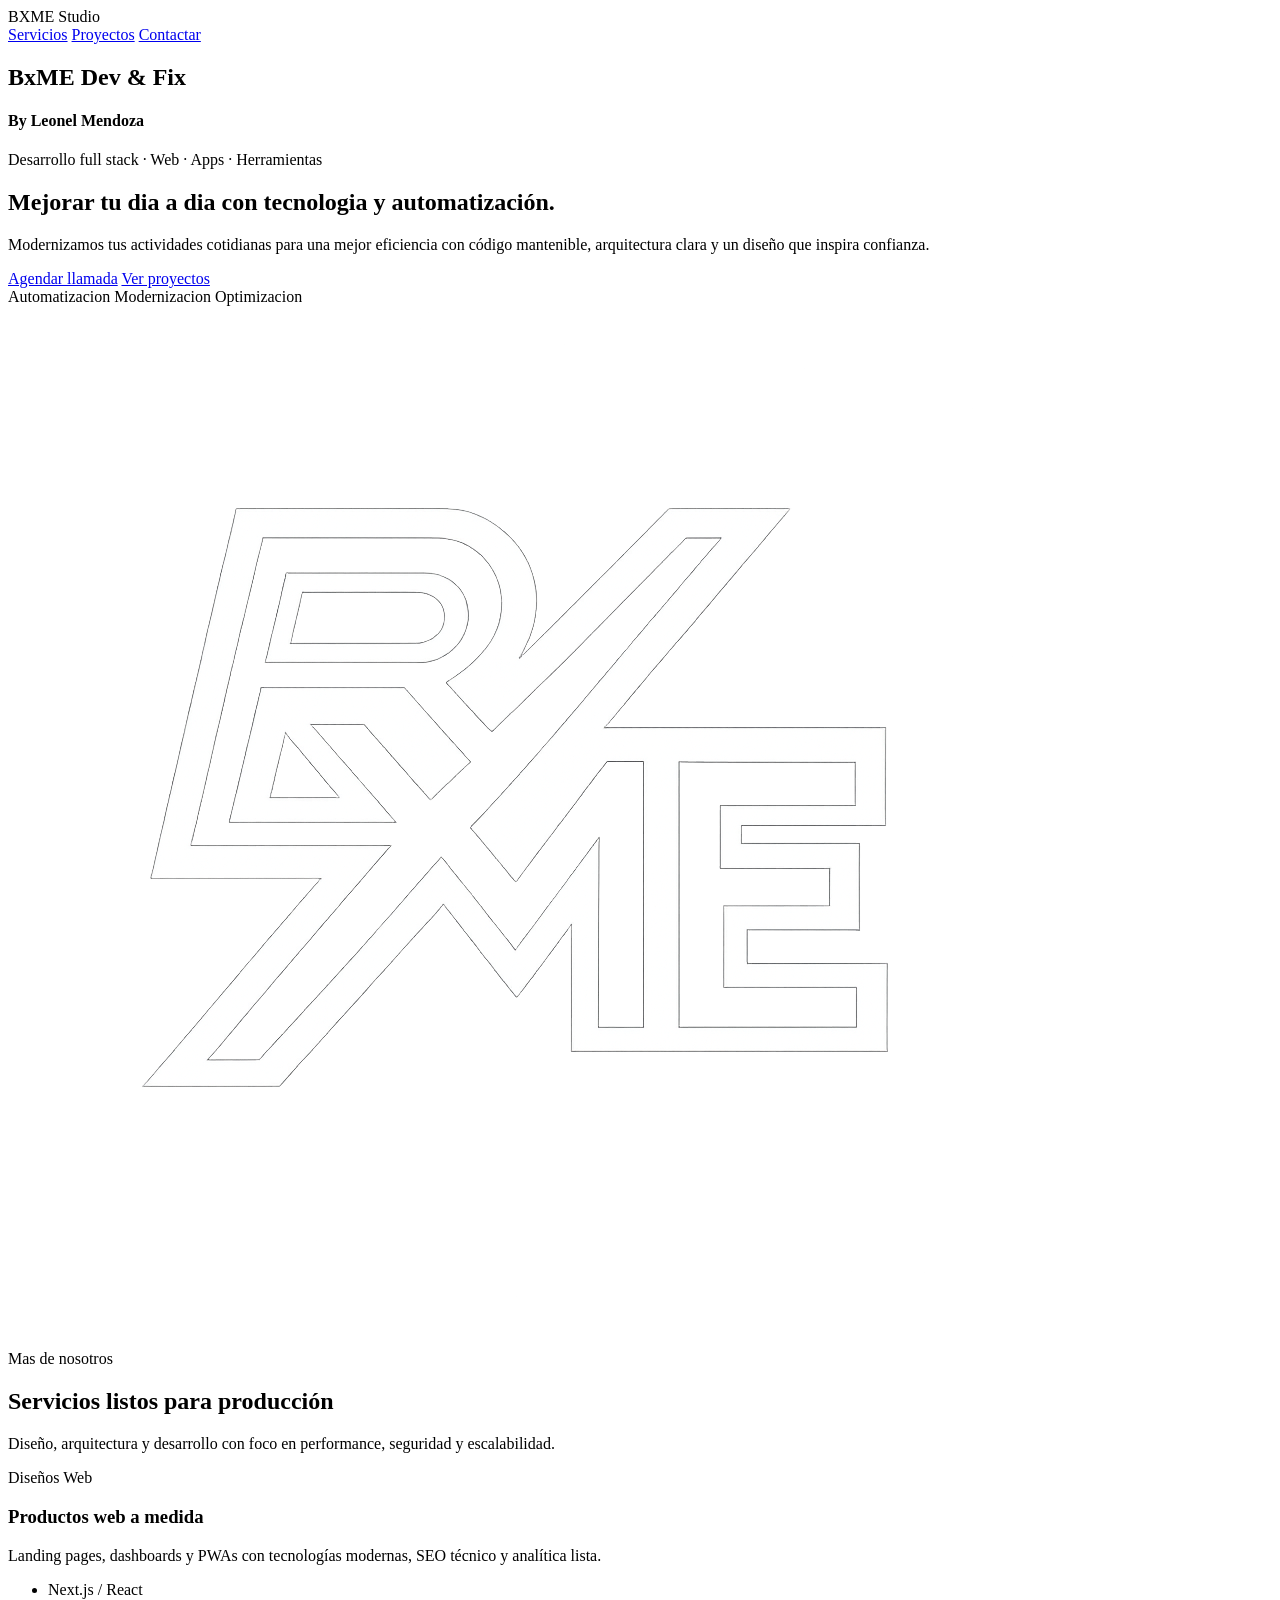
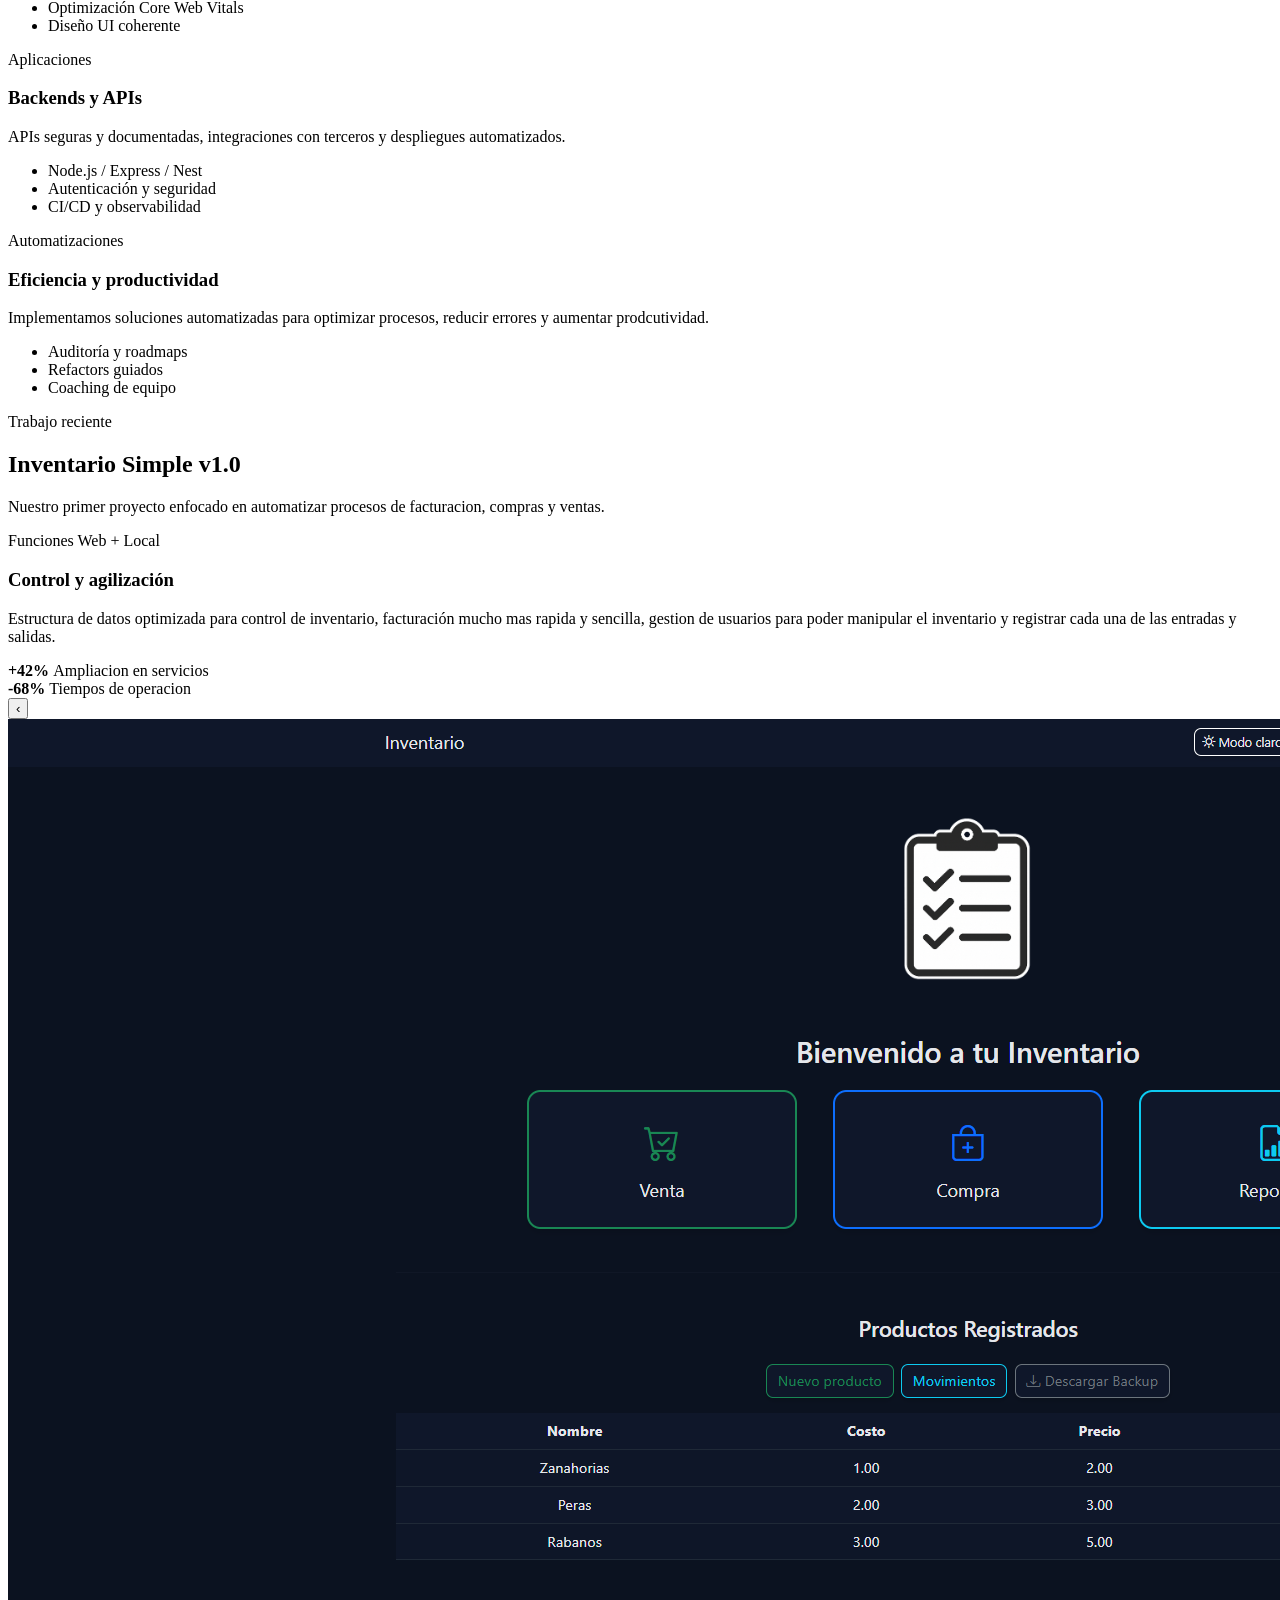
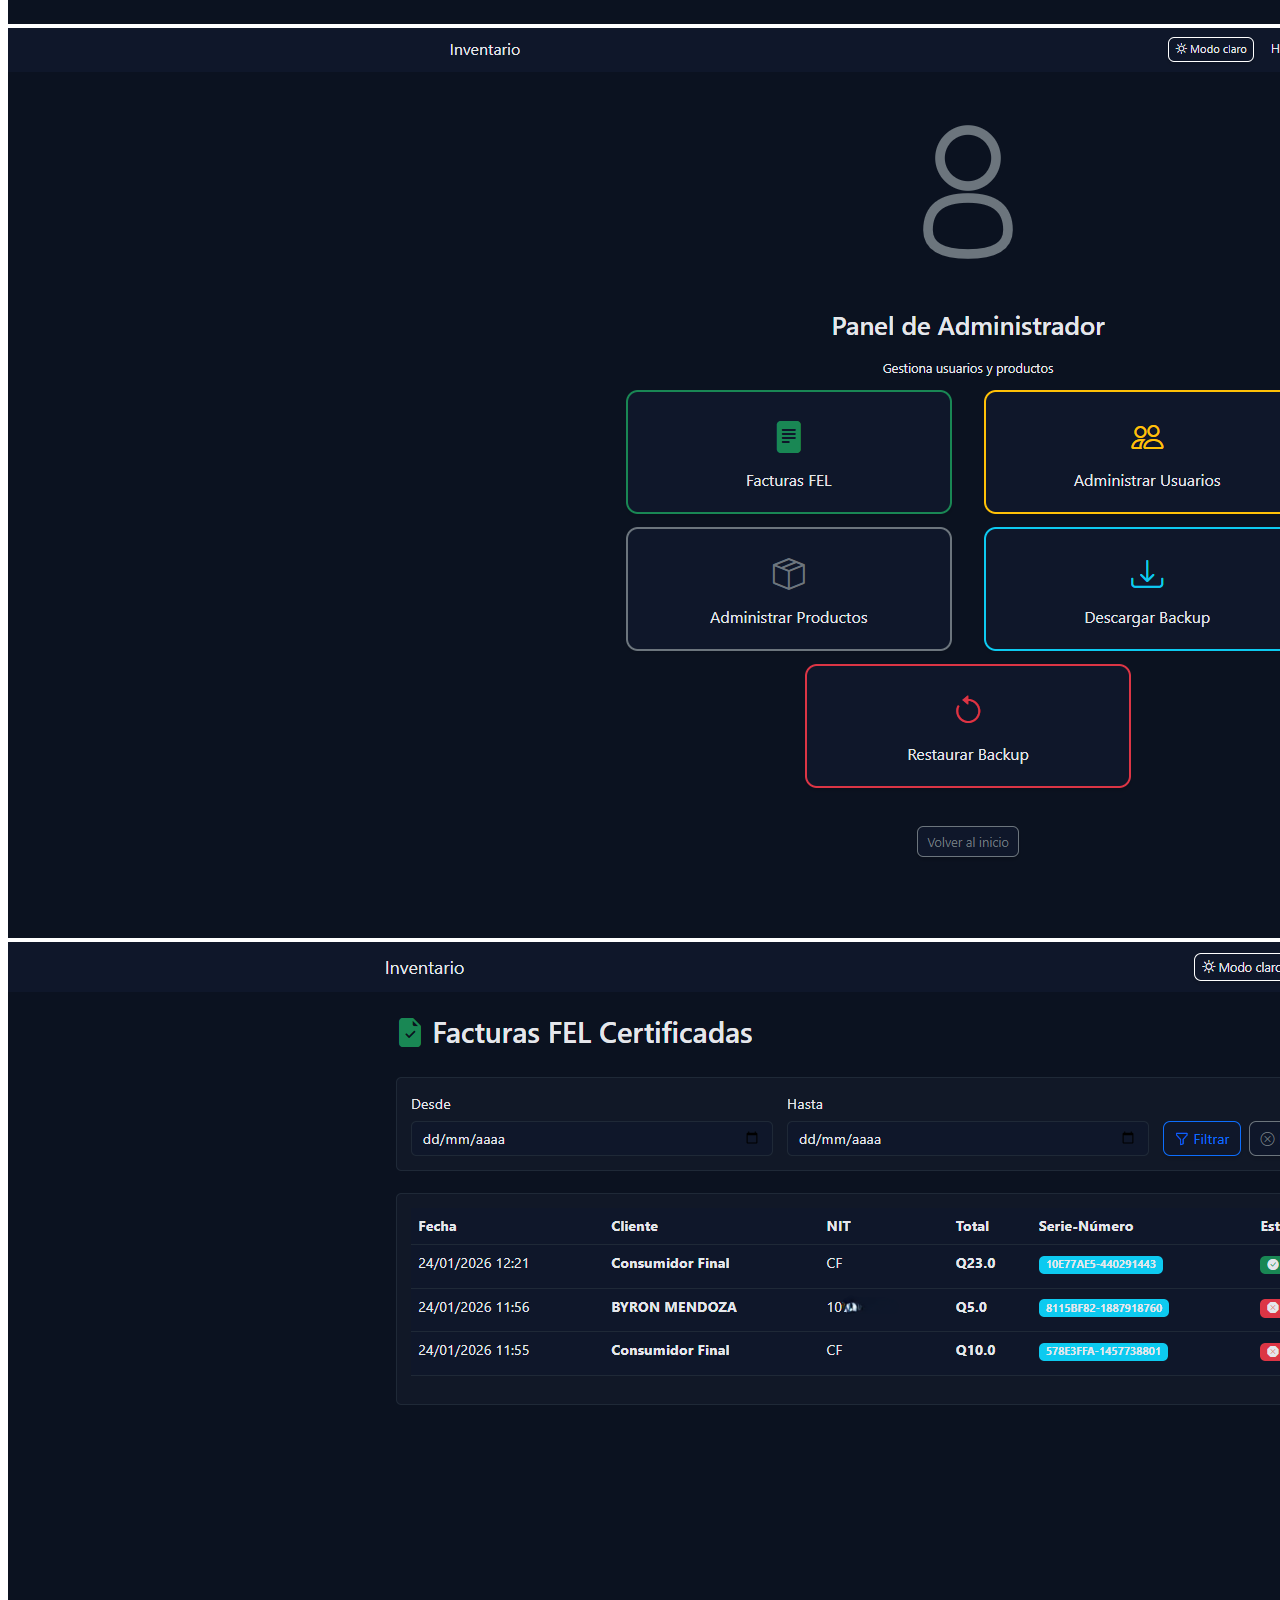
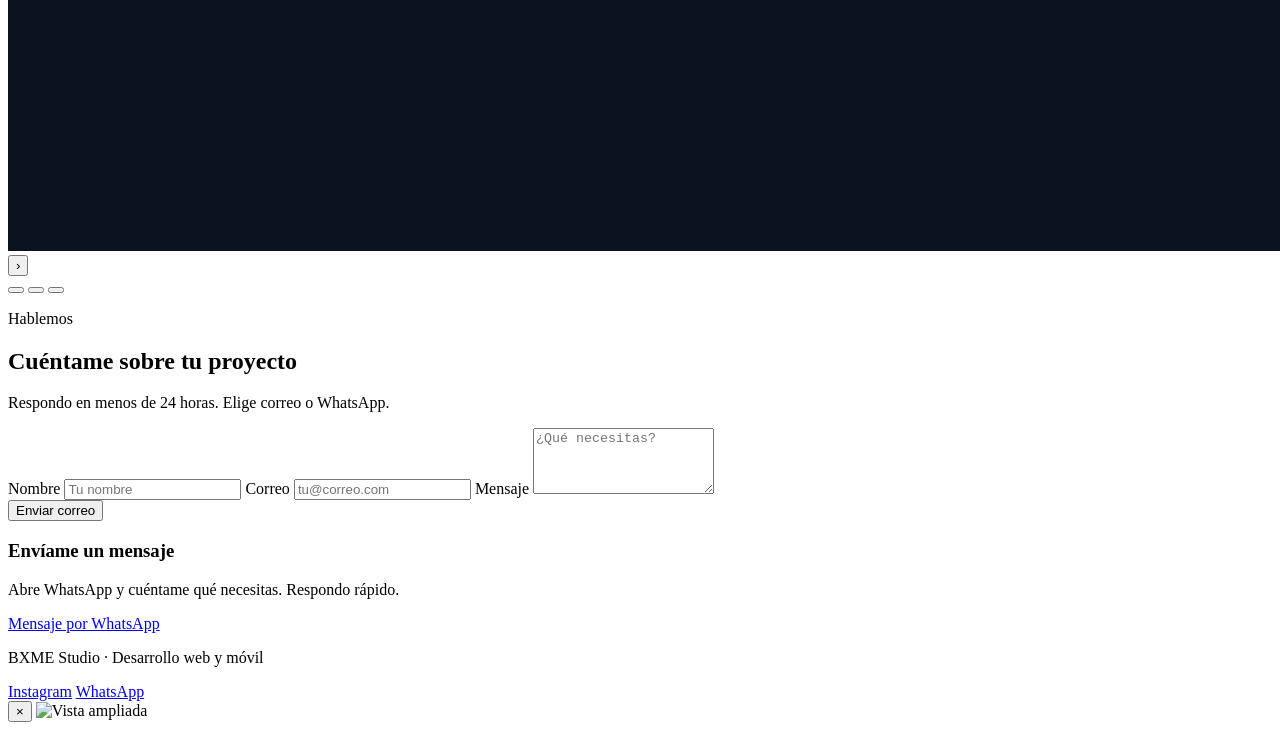
==== index.html @ 7fca23b0 "git init" ====
<!DOCTYPE html>
<html lang="es">
<head>
    <link rel="icon" href="images/favicon.ico">
	<meta charset="UTF-8">
	<meta name="viewport" content="width=device-width, initial-scale=1.0">
	<meta name="description" content="Portafolio y servicios de desarrollo web y móvil.">
	<title>BXME Dev</title>
	<link rel="preconnect" href="https://fonts.googleapis.com">
	<link rel="preconnect" href="https://fonts.gstatic.com" crossorigin>
	<link href="https://fonts.googleapis.com/css2?family=Space+Grotesk:wght@400;500;600;700&display=swap" rel="stylesheet">
	<link rel="stylesheet" href="styles.css">
</head>
<body>
	<header class="navbar">
		<div class="brand">BXME Studio</div>
		<nav class="nav-links">
			<a href="#servicios">Servicios</a>
			<a href="#proyectos">Proyectos</a>
			<a href="#contacto" class="pill">Contactar</a>
		</nav>
	</header>

	<main>
		<section class="hero">
			<div class="hero__content">
                <h1>BxME Dev & Fix</h1>
                <h4 class="lade">By Leonel Mendoza</h4>
				<p class="eyebrow">Desarrollo full stack · Web · Apps · Herramientas</p>
				<h1>Mejorar tu dia a dia con tecnologia y automatización.</h1>
				<p class="lede">Modernizamos tus actividades cotidianas para una mejor eficiencia con código mantenible, arquitectura clara y un diseño que inspira confianza.</p>
				<div class="hero__actions">
					<a class="btn primary" href="#contacto">Agendar llamada</a>
					<a class="btn ghost" href="#proyectos">Ver proyectos</a>
				</div>
				<div class="hero__badges">
					<span>Automatizacion</span>
					<span>Modernizacion</span>
					<span>Optimizacion</span>
				</div>
			</div>
			<div class="hero__visual">
				<div class="hero__image">
					<img src="images/letras_blancas.png" alt="Proyecto reciente o mockup" loading="lazy">
				</div>
			</div>
		</section>

		<section id="servicios" class="section section--services">
			<div class="section__header">
				<p class="eyebrow">Mas de nosotros</p>
				<h2>Servicios listos para producción</h2>
				<p class="muted">Diseño, arquitectura y desarrollo con foco en performance, seguridad y escalabilidad.</p>
			</div>
			<div class="cards">
				<article class="card">
					<div class="chip">Diseños Web</div>
					<h3>Productos web a medida</h3>
					<p>Landing pages, dashboards y PWAs con tecnologías modernas, SEO técnico y analítica lista.</p>
					<ul>
						<li>Next.js / React</li>
						<li>Optimización Core Web Vitals</li>
						<li>Diseño UI coherente</li>
					</ul>
				</article>
				<article class="card">
					<div class="chip">Aplicaciones</div>
					<h3>Backends y APIs</h3>
					<p>APIs seguras y documentadas, integraciones con terceros y despliegues automatizados.</p>
					<ul>
						<li>Node.js / Express / Nest</li>
						<li>Autenticación y seguridad</li>
						<li>CI/CD y observabilidad</li>
					</ul>
				</article>
				<article class="card">
					<div class="chip">Automatizaciones</div>
					<h3>Eficiencia y productividad</h3>
					<p>Implementamos soluciones automatizadas para optimizar procesos, reducir errores y aumentar prodcutividad.</p>
					<ul>
						<li>Auditoría y roadmaps</li>
						<li>Refactors guiados</li>
						<li>Coaching de equipo</li>
					</ul>
				</article>
			</div>
		</section>

		<section id="proyectos" class="section section--alt">
			<div class="section__header">
				<p class="eyebrow">Trabajo reciente</p>
				<h2>Inventario Simple v1.0</h2>
				<p class="muted">Nuestro primer proyecto enfocado en automatizar procesos de facturacion, compras y ventas.</p>
			</div>
			<div class="projects">
				<article class="project">
					<div class="project__meta">
						<span class="chip">Funciones</span>
						<span class="pill">Web + Local</span>
					</div>
					<h3>Control y agilización</h3>
					<p>Estructura de datos optimizada para control de inventario, facturación mucho mas rapida y sencilla, gestion de usuarios para poder manipular el inventario y registrar cada una de las entradas y salidas.</p>
					<div class="project__stats">
						<div><strong>+42% </strong><span>Ampliacion en servicios</span></div>
						<div><strong>-68% </strong><span>Tiempos de operacion</span></div>
					</div>
				</article>
				<div class="projects-carousel" aria-label="Galería de proyectos">
					<button class="carousel-btn prev" type="button" aria-label="Proyecto anterior">‹</button>
					<div class="carousel-track" role="list">
						<div class="carousel-slide active" role="listitem">
							<img src="images/proyecto1.png" alt="Vista de proyecto 1" loading="lazy">
						</div>
						<div class="carousel-slide" role="listitem">
							<img src="images/proyecto2.png" alt="Vista de proyecto 2" loading="lazy">
						</div>
						<div class="carousel-slide" role="listitem">
							<img src="images/proyecto3.png" alt="Vista de proyecto 3" loading="lazy">
						</div>
					</div>
					<button class="carousel-btn next" type="button" aria-label="Proyecto siguiente">›</button>
					<div class="carousel-dots" role="tablist" aria-label="Cambiar imagen">
						<button class="dot active" type="button" aria-label="Ir a imagen 1" data-index="0"></button>
						<button class="dot" type="button" aria-label="Ir a imagen 2" data-index="1"></button>
						<button class="dot" type="button" aria-label="Ir a imagen 3" data-index="2"></button>
					</div>
				</div>
			</div>
		</section>

		<section id="contacto" class="section contact">
			<div class="section__header">
				<p class="eyebrow">Hablemos</p>
				<h2>Cuéntame sobre tu proyecto</h2>
				<p class="muted">Respondo en menos de 24 horas. Elige correo o WhatsApp.</p>
			</div>
			<div class="contact__grid">
				<form id="contact-form" class="form">
					<label>Nombre
						<input type="text" name="name" placeholder="Tu nombre" required>
					</label>
					<label>Correo
						<input type="email" name="email" placeholder="tu@correo.com" required>
					</label>
					<label>Mensaje
						<textarea name="message" rows="4" placeholder="¿Qué necesitas?" required></textarea>
					</label>
					<div class="form__actions">
						<button type="submit" class="btn primary">Enviar correo</button>
					</div>
					<p class="form__status" aria-live="polite"></p>
				</form>

				<div class="contact__card contact__card--wa">
					<h3>Envíame un mensaje</h3>
					<p>Abre WhatsApp y cuéntame qué necesitas. Respondo rápido.</p>
					<a class="btn wa-btn" href="https://wa.me/50232557454?text=Hola%20quiero%20hablar%20sobre%20un%20proyecto" target="_blank" rel="noopener">
						<span class="wa-icon" aria-hidden="true"></span>
						<span>Mensaje por WhatsApp</span>
					</a>
				</div>
			</div>
		</section>
	</main>

	<footer class="footer">
		<p>BXME Studio · Desarrollo web y móvil</p>
		<div class="footer__links">
			<a href="https://www.instagram.com/bxm_dev" target="_blank" rel="noopener">Instagram</a>
			<a href="https://wa.me/+50232557454" target="_blank" rel="noopener">WhatsApp</a>
		</div>
	</footer>

	<script src="script.js"></script>
</body>
</html>
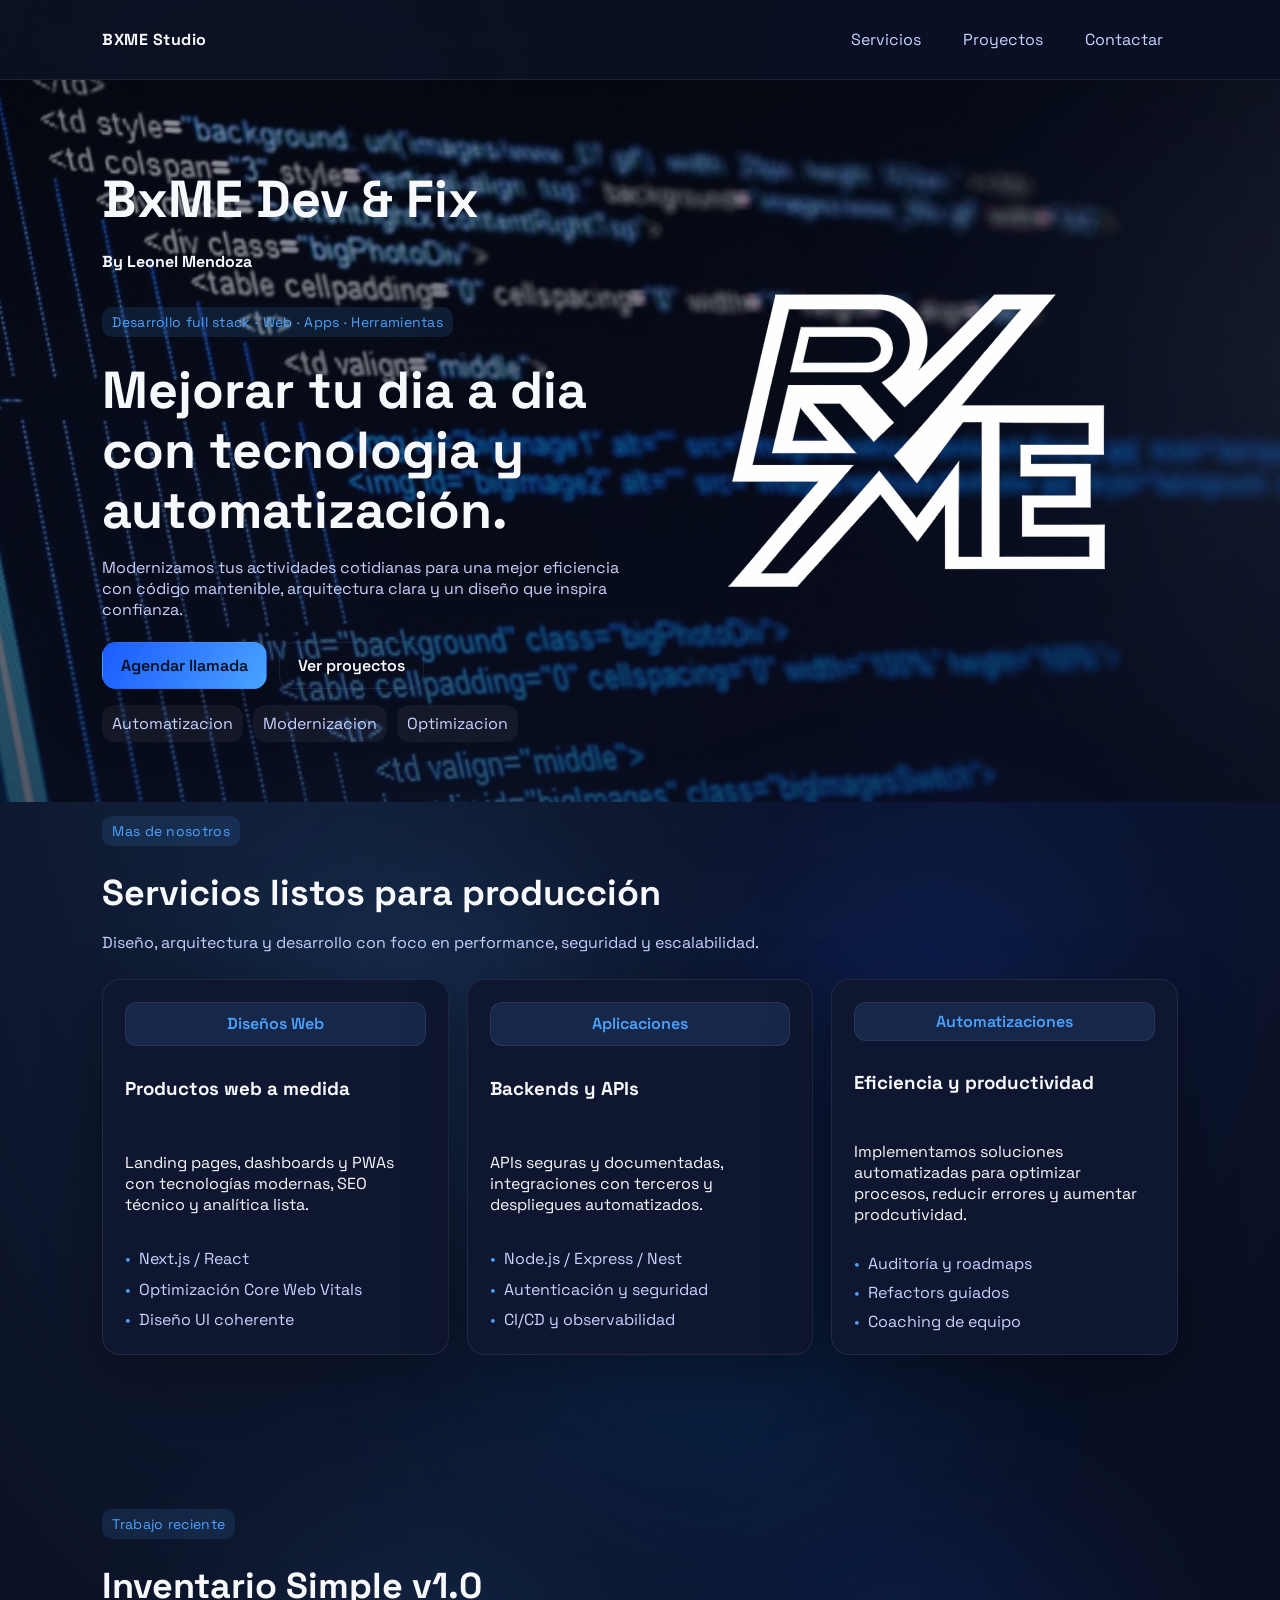
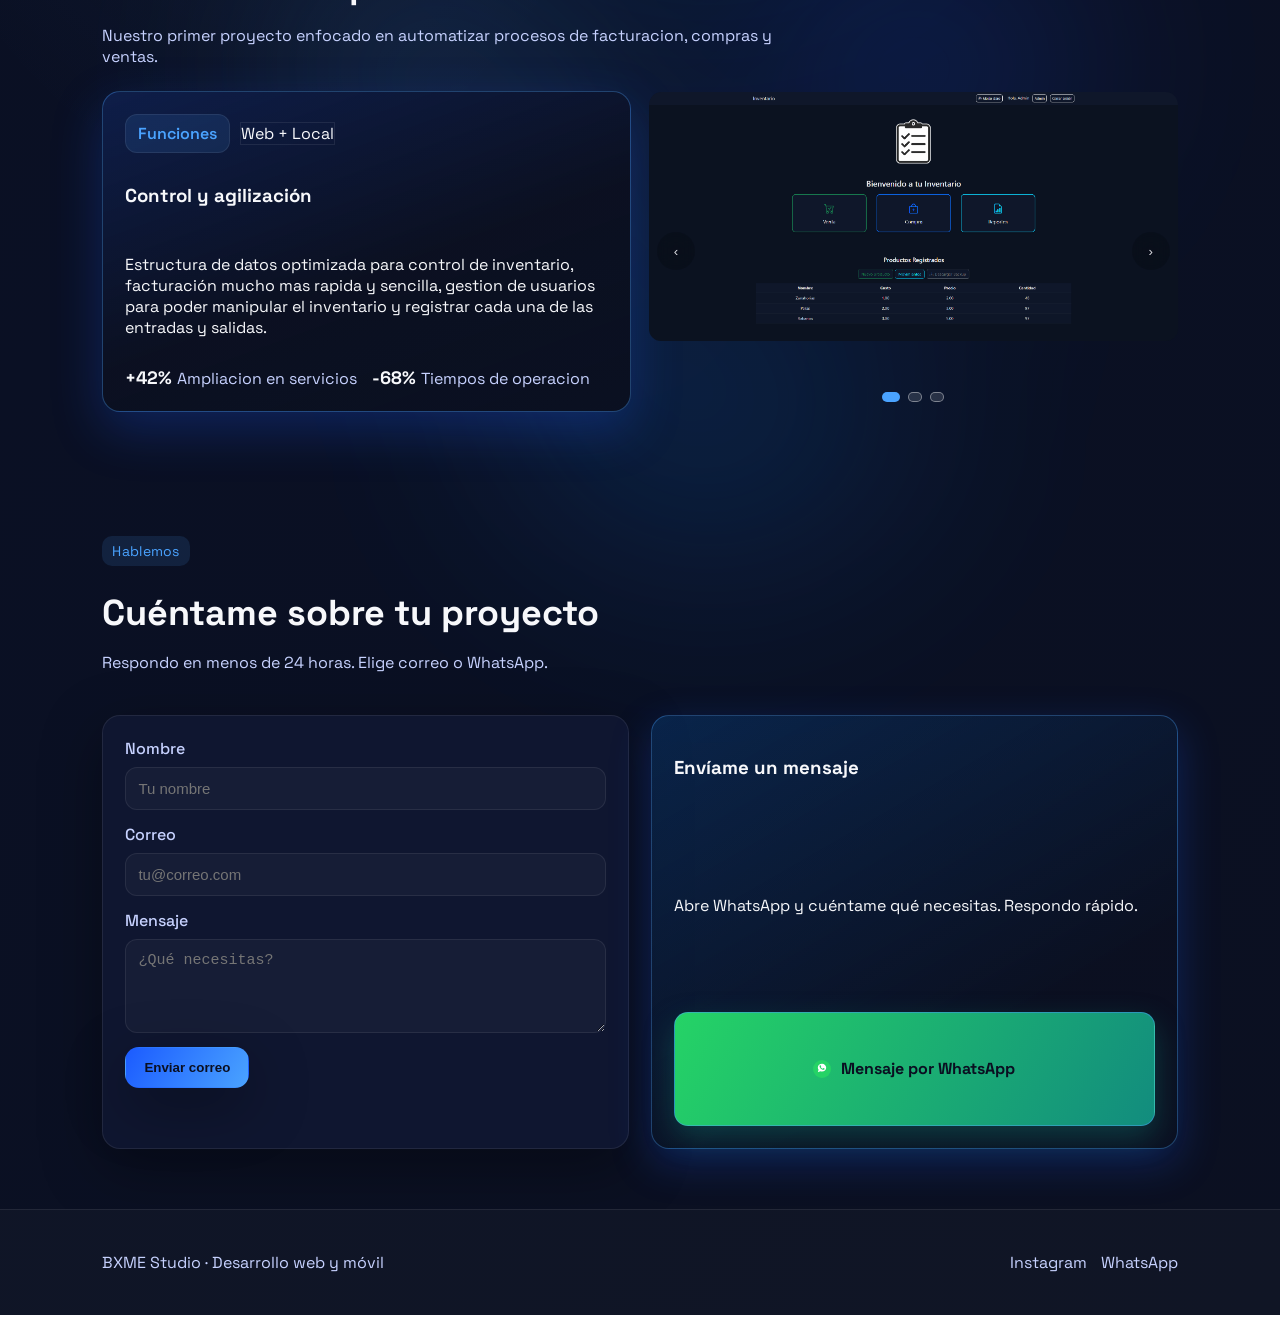
==== commit 201f2fb0: "git add . && git commit && git push" ====
--- a/index.html
+++ b/index.html
@@ -93,7 +93,7 @@
 				<p class="muted">Nuestro primer proyecto enfocado en automatizar procesos de facturacion, compras y ventas.</p>
 			</div>
 			<div class="projects">
-				<article class="project">
+				<a class="project project--link" href="inventario_simp_temp.html">
 					<div class="project__meta">
 						<span class="chip">Funciones</span>
 						<span class="pill">Web + Local</span>
@@ -104,7 +104,7 @@
 						<div><strong>+42% </strong><span>Ampliacion en servicios</span></div>
 						<div><strong>-68% </strong><span>Tiempos de operacion</span></div>
 					</div>
-				</article>
+				</a>
 				<div class="projects-carousel" aria-label="Galería de proyectos">
 					<button class="carousel-btn prev" type="button" aria-label="Proyecto anterior">‹</button>
 					<div class="carousel-track" role="list">
--- a/styles.css
+++ b/styles.css
@@ -0,0 +1,737 @@
+:root {
+	--bg: #0b1021;
+	--surface: #0f1630;
+	--surface-2: #121a3a;
+	--primary: #1b5bff;
+	--primary-2: #4aa3ff;
+	--accent: #0a84ff;
+	--text: #f7f8fb;
+	--muted: #c7d2ff;
+	--border: rgba(255, 255, 255, 0.08);
+	--shadow: 0 18px 60px rgba(0, 0, 0, 0.35);
+.project--link {
+	display: grid;
+	color: inherit;
+	text-decoration: none;
+	--services-bg: url("images/servicios_bg.jpg");
+	font-family: "Space Grotesk", "DM Sans", "Segoe UI", sans-serif;
+	background-color: var(--bg);
+	color: var(--text);
+}
+
+html {
+	overflow-x: hidden;
+}
+
+* {
+	box-sizing: border-box;
+}
+
+body {
+	margin: 0;
+	background: radial-gradient(120% 120% at 20% 20%, rgba(74, 163, 255, 0.12), transparent 35%),
+				radial-gradient(110% 110% at 80% 10%, rgba(27, 91, 255, 0.12), transparent 35%),
+				linear-gradient(140deg, #0b1021 0%, #0a1024 50%, #0b1021 100%);
+	min-height: 100vh;
+	overflow-x: hidden;
+	font-family: "Space Grotesk", "DM Sans", "Segoe UI", system-ui, -apple-system, sans-serif;
+	color: var(--text);
+}
+
+	--services-bg: url("images/servicios_bg.jpg");
+	/* fallback */
+	--services-bg-encoded: url("[data-uri]");
+	color: var(--text);
+}
+
+a {
+	color: inherit;
+	text-decoration: none;
+}
+
+.navbar {
+	position: sticky;
+	top: 0;
+	z-index: 10;
+	display: flex;
+	align-items: center;
+	justify-content: space-between;
+	padding: 18px 8vw;
+	background: rgba(11, 16, 33, 0.85);
+	backdrop-filter: blur(16px);
+	border-bottom: 1px solid var(--border);
+}
+
+.brand {
+	font-weight: 700;
+	letter-spacing: 0.5px;
+}
+
+.nav-links {
+	display: flex;
+	gap: 12px;
+	align-items: center;
+}
+
+.nav-links a {
+	padding: 10px 14px;
+	border-radius: 14px;
+	transition: background 0.2s ease, color 0.2s ease;
+	color: var(--muted);
+	border: 1px solid transparent;
+}
+
+.nav-links a:hover {
+	background: linear-gradient(160deg, rgba(27, 91, 255, 0.18) 0%, rgba(11, 16, 33, 0.85) 60%, rgba(11, 16, 33, 0.95) 100%);
+	border-color: rgba(74, 163, 255, 0.35);
+	box-shadow: 0 12px 30px rgba(27, 91, 255, 0.22);
+	color: var(--text);
+}
+
+.pill {
+	border: 1px solid var(--border);
+}
+
+.hero {
+	display: grid;
+	grid-template-columns: repeat(auto-fit, minmax(280px, 1fr));
+	gap: 40px;
+	padding: 80px 8vw 60px;
+	align-items: center;
+	position: relative;
+	overflow: hidden;
+}
+
+.hero::after {
+	content: "";
+	position: absolute;
+	top: 0;
+	left: 0;
+	right: 0;
+	bottom: -220px;
+	background:
+		linear-gradient(180deg, rgba(11, 16, 33, 0.35) 0%, rgba(11, 16, 33, 0.6) 55%, rgba(11, 16, 33, 0.75) 100%),
+		var(--services-bg), var(--services-bg-encoded);
+	background-size: cover;
+	background-position: center;
+	opacity: 0.9;
+	pointer-events: none;
+	z-index: 0;
+}
+
+.hero > * {
+	position: relative;
+	z-index: 1;
+}
+
+.hero__content h1 {
+	font-size: clamp(34px, 5vw, 52px);
+	margin: 10px 0 14px;
+	line-height: 1.15;
+}
+
+.hero__content .lede {
+	color: var(--muted);
+	max-width: 620px;
+	margin-bottom: 22px;
+}
+
+.eyebrow {
+	display: inline-block;
+	padding: 6px 10px;
+	border-radius: 10px;
+	background: rgba(74, 163, 255, 0.12);
+	color: var(--primary-2);
+	font-size: 14px;
+	letter-spacing: 0.3px;
+}
+
+.hero__actions {
+	display: flex;
+	gap: 12px;
+	margin-bottom: 16px;
+}
+
+.btn {
+	display: inline-flex;
+	align-items: center;
+	justify-content: center;
+	gap: 8px;
+	padding: 12px 18px;
+	border-radius: 14px;
+	border: 1px solid transparent;
+	font-weight: 600;
+	cursor: pointer;
+	transition: transform 0.2s ease, box-shadow 0.25s ease, border 0.2s ease, background 0.25s ease;
+}
+
+.btn:active {
+	transform: translateY(1px);
+}
+
+.btn.primary {
+	background: linear-gradient(120deg, var(--primary) 0%, var(--primary-2) 100%);
+	color: #0a0f21;
+	box-shadow: var(--shadow);
+}
+
+.btn.secondary {
+	background: rgba(255, 255, 255, 0.05);
+	color: var(--text);
+	border-color: var(--border);
+}
+
+.btn.ghost {
+	background: transparent;
+	color: var(--text);
+	border: 1px solid var(--border);
+}
+
+.btn:hover {
+	background: linear-gradient(160deg, rgba(27, 91, 255, 0.18) 0%, rgba(11, 16, 33, 0.85) 55%, rgba(11, 16, 33, 0.95) 100%);
+	border-color: rgba(74, 163, 255, 0.35);
+	box-shadow: 0 14px 36px rgba(27, 91, 255, 0.25);
+	transform: translateY(-2px);
+}
+
+.btn.primary:hover {
+	color: #ffffff;
+}
+
+
+.hero__badges {
+	display: flex;
+	gap: 10px;
+	flex-wrap: wrap;
+	color: var(--muted);
+}
+
+.hero__badges span {
+	padding: 8px 10px;
+	border-radius: 12px;
+	background: rgba(255, 255, 255, 0.05);
+}
+
+.hero__visual {
+	display: flex;
+	justify-content: center;
+}
+
+.hero__image img {
+	width: 100%;
+	max-width: 520px;
+	display: block;
+	object-fit: cover;
+	border-radius: 10px;
+}
+
+.section {
+	padding: 70px 8vw;
+	position: relative;
+	overflow: hidden;
+}
+
+.section::before {
+	content: "";
+	position: absolute;
+	left: -2%;
+	top: -35%;
+	width: 105vw;
+	height: 105vw;
+	background:
+		radial-gradient(32% 32% at 35% 35%, rgba(74, 163, 255, 0.28), transparent 58%),
+		radial-gradient(30% 30% at 70% 35%, rgba(27, 91, 255, 0.34), transparent 60%),
+		radial-gradient(36% 36% at 55% 68%, rgba(10, 132, 255, 0.26), transparent 62%),
+		radial-gradient(22% 22% at 45% 50%, rgba(74, 163, 255, 0.22), transparent 55%);
+	filter: blur(95px);
+	opacity: 0.78;
+	animation: lavaShift 18s ease-in-out infinite alternate;
+	pointer-events: none;
+	z-index: 0;
+}
+
+.section > * {
+	position: relative;
+	z-index: 1;
+}
+
+.section--services {
+	position: relative;
+	padding: 0 8vw 70px;
+	overflow: visible;
+}
+
+.section--services::before {
+	top: -30%;
+	height: 180%;
+	width: 108vw;
+	left: -4%;
+}
+
+@keyframes lavaShift {
+	0% { transform: translate3d(0%, 0%, 0) rotate(0deg) scale(1); }
+	25% { transform: translate3d(12%, -8%, 0) rotate(10deg) scale(1.05); }
+	50% { transform: translate3d(-14%, 12%, 0) rotate(-8deg) scale(1.04); }
+	75% { transform: translate3d(10%, 18%, 0) rotate(6deg) scale(1.06); }
+	100% { transform: translate3d(-8%, -6%, 0) rotate(-4deg) scale(1.02); }
+}
+
+.section__header h2 {
+	margin: 10px 0 8px;
+	font-size: clamp(26px, 4vw, 36px);
+}
+
+.muted {
+	color: var(--muted);
+	max-width: 720px;
+}
+
+.cards {
+	display: grid;
+	grid-template-columns: repeat(auto-fit, minmax(240px, 1fr));
+	gap: 18px;
+	margin-top: 26px;
+}
+
+.card {
+	background: var(--surface);
+	border: 1px solid var(--border);
+	border-radius: 18px;
+	padding: 22px;
+	display: grid;
+	gap: 12px;
+	box-shadow: var(--shadow);
+	transition: transform 0.15s ease, box-shadow 0.25s ease, border 0.2s ease, background 0.25s ease;
+}
+
+.card:hover {
+	background: linear-gradient(160deg, rgba(27, 91, 255, 0.18) 0%, rgba(11, 16, 33, 0.85) 55%, rgba(10, 16, 33, 0.95) 100%);
+	border-color: rgba(74, 163, 255, 0.35);
+	box-shadow: 0 18px 50px rgba(27, 91, 255, 0.25);
+	transform: translateY(-4px);
+}
+
+.chip {
+	display: inline-flex;
+	align-items: center;
+	justify-content: center;
+	padding: 8px 12px;
+	border-radius: 12px;
+	background: rgba(74, 163, 255, 0.12);
+	color: var(--primary-2);
+	border: 1px solid var(--border);
+	font-weight: 600;
+}
+
+.card ul {
+	list-style: none;
+	padding: 0;
+	margin: 0;
+	display: grid;
+	gap: 8px;
+	color: var(--muted);
+}
+
+.card ul li::before {
+	content: "•";
+	color: var(--primary-2);
+	margin-right: 8px;
+}
+
+.section--alt {
+	background: transparent;
+	border-top: none;
+	border-bottom: none;
+	padding-bottom: 0;
+	overflow: visible;
+}
+
+.section--alt::before {
+	top: -22%;
+	height: 180%;
+	width: 108vw;
+	left: -4%;
+}
+
+.projects {
+	display: grid;
+	grid-template-columns: repeat(auto-fit, minmax(320px, 1fr));
+	gap: 18px;
+	margin-top: 24px;
+}
+
+.placeholder-img {
+	display: flex;
+	align-items: center;
+	justify-content: center;
+	min-height: 200px;
+	border-radius: 12px;
+	border: 1px dashed rgba(255, 255, 255, 0.28);
+	color: var(--muted);
+	background: rgba(255, 255, 255, 0.02);
+	text-align: center;
+	font-weight: 600;
+}
+
+.project {
+	background: linear-gradient(160deg, rgba(27, 91, 255, 0.18) 0%, rgba(11, 16, 33, 0.85) 55%, rgba(10, 16, 33, 0.95) 100%);
+	border: 1px solid rgba(74, 163, 255, 0.35);
+	border-radius: 18px;
+	padding: 22px;
+	display: grid;
+	gap: 12px;
+	box-shadow: 0 18px 50px rgba(27, 91, 255, 0.25);
+	transition: none;
+	transform: none;
+}
+
+.project:hover {
+	background: linear-gradient(160deg, rgba(27, 91, 255, 0.18) 0%, rgba(11, 16, 33, 0.85) 55%, rgba(10, 16, 33, 0.95) 100%);
+	border-color: rgba(74, 163, 255, 0.35);
+	box-shadow: 0 18px 50px rgba(27, 91, 255, 0.25);
+	transform: none;
+}
+
+.projects-carousel {
+	position: relative;
+	background: transparent;
+	border: none;
+	border-radius: 14px;
+	padding: 0;
+	box-shadow: none;
+	overflow: hidden;
+	width: 100%;
+}
+
+.carousel-track {
+	display: flex;
+	gap: 0;
+	transition: transform 0.45s ease;
+	will-change: transform;
+	align-items: center;
+}
+
+.carousel-slide {
+	min-width: 100%;
+	border-radius: 12px;
+	overflow: hidden;
+	border: none;
+	background: transparent;
+	display: flex;
+	align-items: center;
+	justify-content: center;
+	min-height: 220px;
+}
+
+.carousel-slide img {
+	display: block;
+	width: 100%;
+	height: auto;
+	max-height: 400px;
+	object-fit: contain;
+	object-position: center;
+	background: transparent;
+}
+
+.carousel-btn {
+	position: absolute;
+	top: 50%;
+	transform: translateY(-50%);
+	background: rgba(0, 0, 0, 0.18);
+	border: none;
+	color: var(--text);
+	border-radius: 999px;
+	width: 38px;
+	height: 38px;
+	display: inline-flex;
+	align-items: center;
+	justify-content: center;
+	cursor: pointer;
+	backdrop-filter: blur(10px);
+	transition: background 0.18s ease, transform 0.15s ease, box-shadow 0.18s ease, opacity 0.18s ease;
+	opacity: 0.9;
+	z-index: 2;
+}
+
+.carousel-btn:hover {
+	background: rgba(27, 91, 255, 0.28);
+	box-shadow: 0 10px 24px rgba(27, 91, 255, 0.18);
+	transform: translateY(-50%) translateY(-2px);
+	opacity: 1;
+}
+
+.carousel-btn.prev { left: 8px; }
+.carousel-btn.next { right: 8px; }
+
+.carousel-dots {
+	position: absolute;
+	left: 50%;
+	bottom: 10px;
+	transform: translateX(-50%);
+	display: flex;
+	gap: 8px;
+}
+
+.dot {
+	width: 10px;
+	height: 10px;
+	border-radius: 999px;
+	border: 1px solid rgba(255, 255, 255, 0.4);
+	background: rgba(255, 255, 255, 0.12);
+	cursor: pointer;
+	transition: background 0.2s ease, width 0.2s ease, border 0.2s ease;
+}
+
+.dot.active {
+	width: 18px;
+	background: var(--primary-2);
+	border-color: rgba(74, 163, 255, 0.65);
+}
+
+.lightbox {
+	position: fixed;
+	inset: 0;
+	background: rgba(0, 4, 12, 0.72);
+	backdrop-filter: blur(8px);
+	display: none;
+	align-items: center;
+	justify-content: center;
+	z-index: 9999;
+	padding: 24px;
+}
+
+.lightbox.open {
+	display: flex;
+}
+
+.lightbox__img {
+	max-width: 92vw;
+	max-height: 88vh;
+	object-fit: contain;
+	border-radius: 14px;
+	box-shadow: 0 20px 60px rgba(0, 0, 0, 0.45);
+	background: #060a18;
+}
+
+.lightbox__close {
+	position: absolute;
+	top: 18px;
+	right: 18px;
+	width: 42px;
+	height: 42px;
+	border-radius: 999px;
+	border: 1px solid rgba(255, 255, 255, 0.25);
+	background: rgba(0, 0, 0, 0.45);
+	color: var(--text);
+	font-size: 20px;
+	cursor: pointer;
+	backdrop-filter: blur(6px);
+	transition: transform 0.15s ease, background 0.2s ease, box-shadow 0.2s ease;
+}
+
+.lightbox__close:hover {
+	background: rgba(27, 91, 255, 0.3);
+	box-shadow: 0 12px 28px rgba(27, 91, 255, 0.2);
+	transform: scale(1.05);
+}
+
+.project__meta {
+	display: flex;
+	gap: 10px;
+	flex-wrap: wrap;
+	align-items: center;
+}
+
+.project__stats {
+	display: grid;
+	grid-template-columns: repeat(auto-fit, minmax(120px, 1fr));
+	gap: 10px;
+	color: var(--muted);
+}
+
+.project__stats strong {
+	color: var(--text);
+	font-size: 18px;
+}
+
+.contact {
+	display: grid;
+	gap: 26px;
+}
+
+.section.contact {
+	padding-top: 60px;
+	margin-top: 50px;
+	padding-bottom: 60px;
+}
+
+.section.contact::before {
+	display: none;
+}
+
+.contact__grid {
+	display: grid;
+	grid-template-columns: repeat(auto-fit, minmax(280px, 1fr));
+	gap: 22px;
+}
+
+.form {
+	background: var(--surface);
+	border: 1px solid var(--border);
+	border-radius: 18px;
+	padding: 22px;
+	display: grid;
+	gap: 14px;
+	box-shadow: var(--shadow);
+}
+
+.form label {
+	display: grid;
+	gap: 8px;
+	color: var(--muted);
+	font-weight: 500;
+}
+
+.form input,
+.form textarea {
+	width: 100%;
+	border: 1px solid var(--border);
+	border-radius: 12px;
+	padding: 12px;
+	background: rgba(255, 255, 255, 0.03);
+	color: var(--text);
+	font-size: 15px;
+}
+
+.form input:focus,
+.form textarea:focus {
+	outline: 1px solid var(--primary-2);
+}
+
+.form__actions {
+	display: flex;
+	gap: 10px;
+	flex-wrap: wrap;
+}
+
+.form__status {
+	min-height: 20px;
+	color: var(--muted);
+	margin: 4px 0 0;
+}
+
+.contact__card {
+	background: var(--surface-2);
+	border: 1px solid var(--border);
+	border-radius: 18px;
+	padding: 22px;
+	display: grid;
+	gap: 14px;
+}
+
+.contact__card--wa {
+	background: linear-gradient(150deg, rgba(10, 132, 255, 0.18) 0%, rgba(11, 16, 33, 0.9) 70%);
+	border: 1px solid rgba(74, 163, 255, 0.35);
+	box-shadow: 0 14px 40px rgba(27, 91, 255, 0.25);
+}
+
+.wa-btn {
+	display: inline-flex;
+	align-items: center;
+	gap: 10px;
+	padding: 12px 16px;
+	border-radius: 14px;
+	border: 1px solid rgba(74, 163, 255, 0.45);
+	background: linear-gradient(120deg, #25d366 0%, #128c7e 100%);
+	color: #0a0f21;
+	font-weight: 700;
+	text-decoration: none;
+	box-shadow: 0 12px 30px rgba(18, 140, 126, 0.35);
+	transition: transform 0.15s ease, box-shadow 0.2s ease, color 0.15s ease;
+}
+
+.wa-btn:hover {
+	transform: translateY(-2px);
+	box-shadow: 0 14px 36px rgba(18, 140, 126, 0.4);
+	color: #ffffff;
+}
+
+.wa-icon {
+	width: 18px;
+	height: 18px;
+	border-radius: 999px;
+	background: #25d366;
+	position: relative;
+	flex-shrink: 0;
+}
+
+.wa-icon::before {
+	content: "";
+	position: absolute;
+	top: 3px;
+	left: 4px;
+	width: 10px;
+	height: 10px;
+	mask: url('data:image/svg+xml;utf8,<svg xmlns="http://www.w3.org/2000/svg" viewBox="0 0 24 24" fill="white"><path d="M12.04 2C6.58 2 2 6.03 2 10.96c0 1.93.64 3.74 1.76 5.27L2 22l6.01-1.95c1.22.39 2.3.57 4.03.57 5.46 0 10.04-4.02 10.04-8.96C22.08 6.02 17.5 2 12.04 2Zm5.6 12.8c-.24.67-1.37 1.29-1.94 1.37-.5.07-1.12.1-1.81-.11-.42-.13-.95-.3-1.64-.59-2.9-1.25-4.79-4.15-4.94-4.35-.14-.2-1.18-1.57-1.18-3 .01-1.43.75-2.13 1.02-2.43.26-.3.57-.37.76-.37h.55c.18.01.41-.07.64.49.24.59.82 2.03.9 2.18.07.14.12.31.02.5-.1.2-.15.31-.3.48-.15.17-.31.38-.45.51-.15.14-.3.29-.13.57.17.29.76 1.26 1.64 2.04 1.13 1 2.09 1.32 2.4 1.47.31.15.49.12.67-.07.18-.2.77-.87.98-1.17.2-.3.42-.25.7-.15.29.09 1.84.87 2.15 1.02.31.15.52.23.6.36.08.13.08.77-.16 1.44Z"/></svg>') center / contain no-repeat;
+	background: white;
+}
+
+
+.contact__list {
+	list-style: none;
+	padding: 0;
+	margin: 0;
+	display: grid;
+	gap: 8px;
+	color: var(--muted);
+}
+
+.contact__list li {
+	display: flex;
+	justify-content: space-between;
+}
+
+.footer {
+	padding: 26px 8vw;
+	display: flex;
+	justify-content: space-between;
+	align-items: center;
+	color: var(--muted);
+	border-top: 1px solid var(--border);
+	background: rgba(255, 255, 255, 0.02);
+}
+
+.footer__links {
+	display: flex;
+	gap: 14px;
+}
+
+.footer__links a:hover {
+	color: var(--text);
+}
+
+@media (max-width: 720px) {
+	.navbar {
+		flex-direction: column;
+		gap: 12px;
+	}
+
+	.hero {
+		padding-top: 50px;
+	}
+
+	.hero__actions,
+	.form__actions {
+		width: 100%;
+	}
+
+	.btn {
+		width: 100%;
+	}
+
+	.footer {
+		flex-direction: column;
+		gap: 10px;
+		text-align: center;
+	}
+}
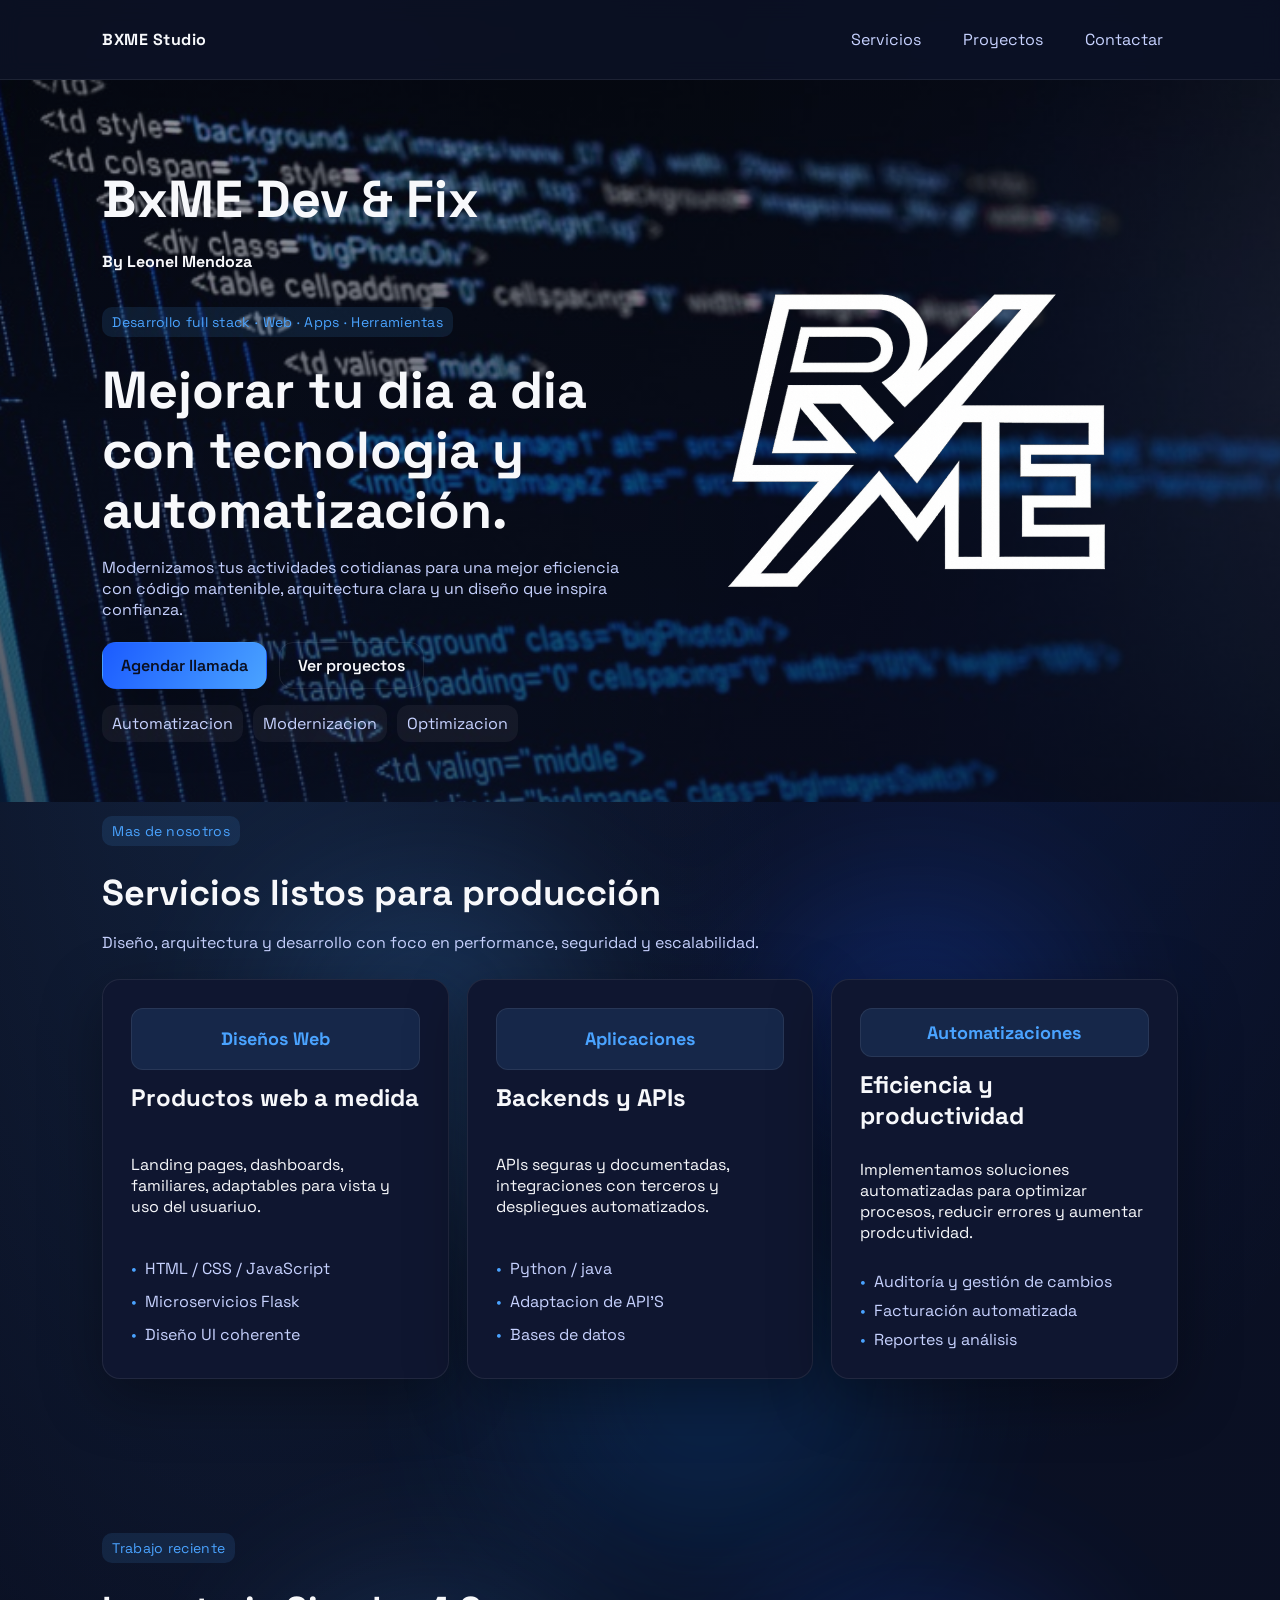
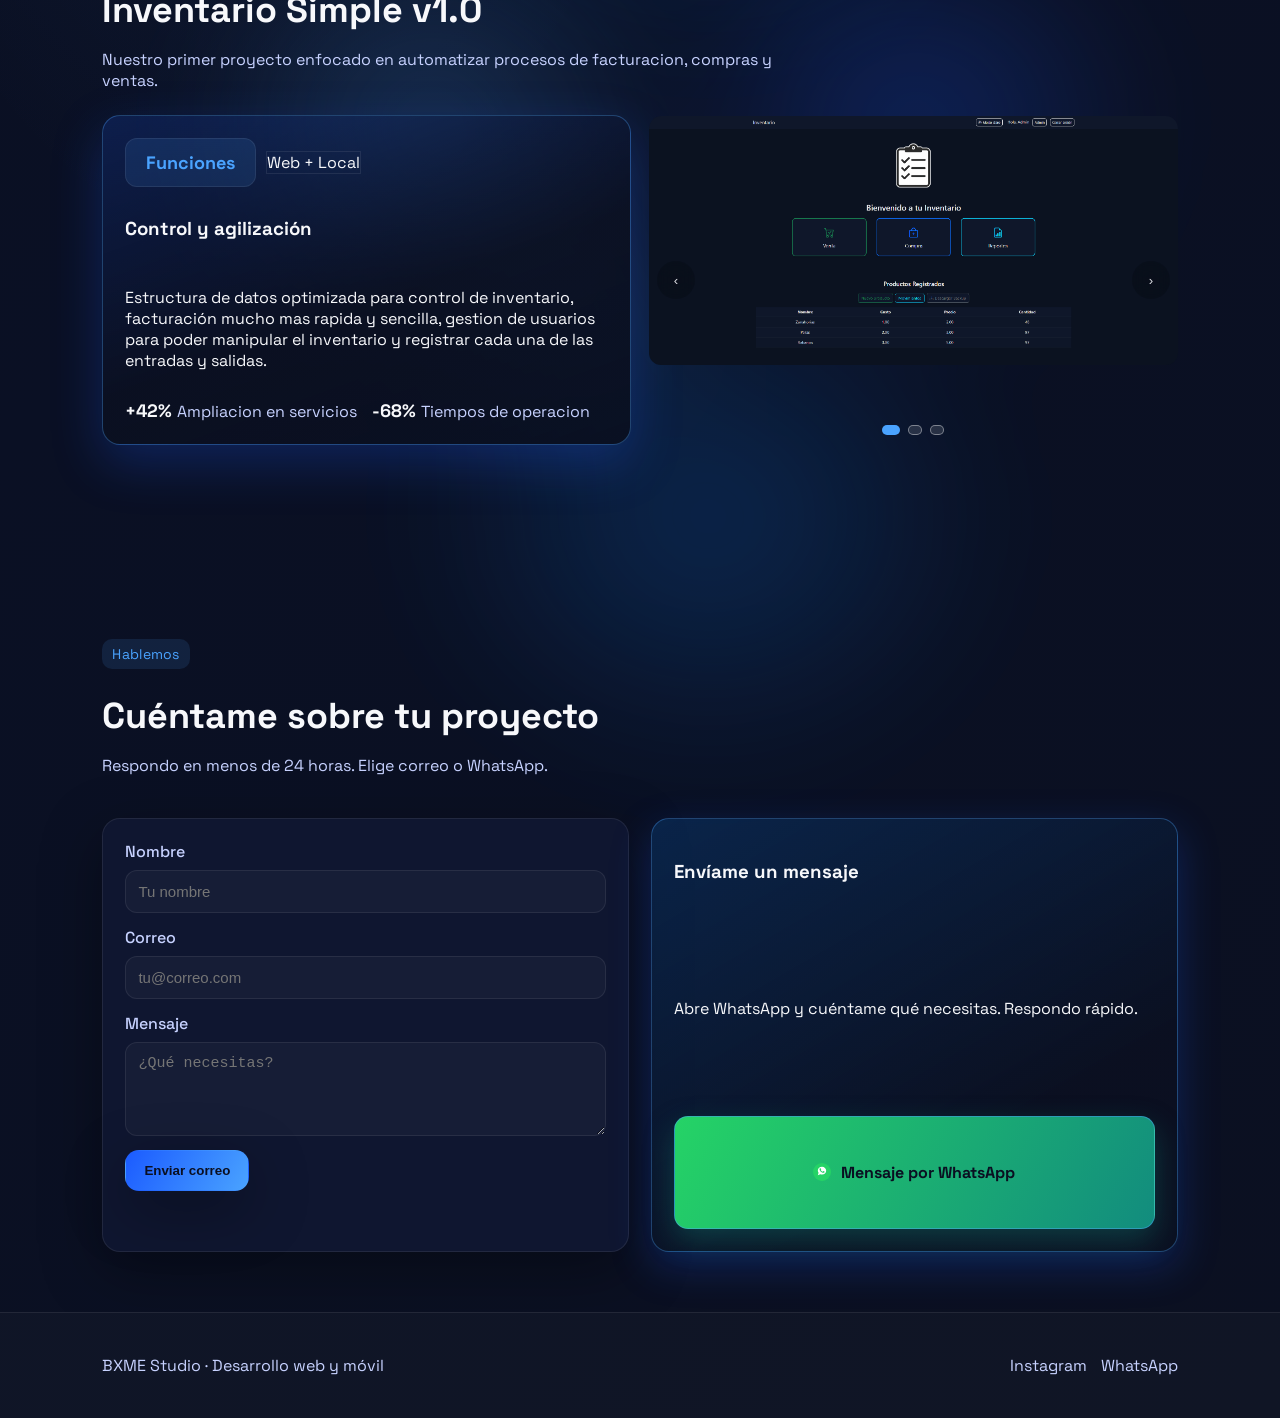
==== commit fefa0c17: "git push" ====
--- a/index.html
+++ b/index.html
@@ -56,10 +56,10 @@
 				<article class="card">
 					<div class="chip">Diseños Web</div>
 					<h3>Productos web a medida</h3>
-					<p>Landing pages, dashboards y PWAs con tecnologías modernas, SEO técnico y analítica lista.</p>
+					<p>Landing pages, dashboards, familiares, adaptables para vista y uso del usuariuo.</p>
 					<ul>
-						<li>Next.js / React</li>
-						<li>Optimización Core Web Vitals</li>
+						<li>HTML / CSS / JavaScript</li>
+						<li>Microservicios Flask</li>
 						<li>Diseño UI coherente</li>
 					</ul>
 				</article>
@@ -68,9 +68,9 @@
 					<h3>Backends y APIs</h3>
 					<p>APIs seguras y documentadas, integraciones con terceros y despliegues automatizados.</p>
 					<ul>
-						<li>Node.js / Express / Nest</li>
-						<li>Autenticación y seguridad</li>
-						<li>CI/CD y observabilidad</li>
+						<li>Python / java </li>
+						<li>Adaptacion de API'S</li>
+						<li>Bases de datos</li>
 					</ul>
 				</article>
 				<article class="card">
@@ -78,9 +78,9 @@
 					<h3>Eficiencia y productividad</h3>
 					<p>Implementamos soluciones automatizadas para optimizar procesos, reducir errores y aumentar prodcutividad.</p>
 					<ul>
-						<li>Auditoría y roadmaps</li>
-						<li>Refactors guiados</li>
-						<li>Coaching de equipo</li>
+						<li>Auditoría y gestión de cambios</li>
+						<li>Facturación automatizada</li>
+						<li>Reportes y análisis</li>
 					</ul>
 				</article>
 			</div>
--- a/styles.css
+++ b/styles.css
@@ -9,14 +9,8 @@
 	--muted: #c7d2ff;
 	--border: rgba(255, 255, 255, 0.08);
 	--shadow: 0 18px 60px rgba(0, 0, 0, 0.35);
-.project--link {
-	display: grid;
-	color: inherit;
-	text-decoration: none;
 	--services-bg: url("images/servicios_bg.jpg");
-	font-family: "Space Grotesk", "DM Sans", "Segoe UI", sans-serif;
-	background-color: var(--bg);
-	color: var(--text);
+	--services-bg-encoded: url("[data-uri]");
 }
 
 html {
@@ -38,12 +32,6 @@
 	color: var(--text);
 }
 
-	--services-bg: url("images/servicios_bg.jpg");
-	/* fallback */
-	--services-bg-encoded: url("[data-uri]");
-	color: var(--text);
-}
-
 a {
 	color: inherit;
 	text-decoration: none;
@@ -58,7 +46,7 @@
 	justify-content: space-between;
 	padding: 18px 8vw;
 	background: rgba(11, 16, 33, 0.85);
-	backdrop-filter: blur(16px);
+	backdrop-filter: blur(10px);
 	border-bottom: 1px solid var(--border);
 }
 
@@ -243,9 +231,9 @@
 		radial-gradient(30% 30% at 70% 35%, rgba(27, 91, 255, 0.34), transparent 60%),
 		radial-gradient(36% 36% at 55% 68%, rgba(10, 132, 255, 0.26), transparent 62%),
 		radial-gradient(22% 22% at 45% 50%, rgba(74, 163, 255, 0.22), transparent 55%);
-	filter: blur(95px);
+	filter: blur(55px);
 	opacity: 0.78;
-	animation: lavaShift 18s ease-in-out infinite alternate;
+	animation: lavaShift 24s ease-in-out infinite alternate;
 	pointer-events: none;
 	z-index: 0;
 }
@@ -253,6 +241,10 @@
 .section > * {
 	position: relative;
 	z-index: 1;
+}
+
+#info::before {
+	display: none;
 }
 
 .section--services {
@@ -281,6 +273,12 @@
 	font-size: clamp(26px, 4vw, 36px);
 }
 
+.card h3 {
+	font-size: 24px;
+	font-weight: 700;
+	margin: 0;
+}
+
 .muted {
 	color: var(--muted);
 	max-width: 720px;
@@ -291,20 +289,87 @@
 	grid-template-columns: repeat(auto-fit, minmax(240px, 1fr));
 	gap: 18px;
 	margin-top: 26px;
+}
+
+#info .cards {
+	grid-template-columns: 1fr;
+	max-width: 1400px;
+	gap: 24px;
+}
+
+.card-wrapper {
+	display: flex;
+	gap: 100px;
+	align-items: center;
+	justify-content: flex-start;
+	opacity: 0;
+	transform: translateX(-40px);
+	filter: blur(8px);
+}
+
+.card-wrapper.visible {
+	animation: wrapperEnter 1.2s cubic-bezier(0.34, 1.56, 0.64, 1) forwards;
+}
+
+.card-wrapper-1.visible {
+	animation-delay: 0s;
+}
+
+.card-wrapper-2.visible {
+	animation-delay: 0.2s;
+}
+
+.card-wrapper-3.visible {
+	animation-delay: 0.4s;
+}
+
+@keyframes wrapperEnter {
+	0% {
+		opacity: 0;
+		transform: translateX(-40px);
+		filter: blur(8px);
+	}
+	100% {
+		opacity: 1;
+		transform: translateX(0);
+		filter: blur(0);
+	}
 }
 
 .card {
 	background: var(--surface);
 	border: 1px solid var(--border);
 	border-radius: 18px;
-	padding: 22px;
+	padding: 28px;
 	display: grid;
 	gap: 12px;
 	box-shadow: var(--shadow);
-	transition: transform 0.15s ease, box-shadow 0.25s ease, border 0.2s ease, background 0.25s ease;
-}
-
-.card:hover {
+	transition: transform 0.2s ease, box-shadow 0.3s ease, border 0.2s ease, background 0.3s ease;
+	flex: 1;
+	min-width: 0;
+}
+
+.card-content {
+	display: grid;
+	gap: 12px;
+	flex: 1;
+	min-width: 0;
+}
+
+.card-image {
+	width: 300px;
+	height: 300px;
+	min-width: 300px;
+	min-height: 300px;
+	object-fit: cover;
+	border-radius: 12px;
+	transition: transform 0.4s cubic-bezier(0.34, 1.56, 0.64, 1);
+	filter: drop-shadow(0 20px 40px rgba(27, 91, 255, 0.3)) drop-shadow(0 0 60px rgba(27, 91, 255, 0.2));
+}
+
+.card:hover,
+.card:focus-within,
+.card-wrapper.visible .card {
 	background: linear-gradient(160deg, rgba(27, 91, 255, 0.18) 0%, rgba(11, 16, 33, 0.85) 55%, rgba(10, 16, 33, 0.95) 100%);
 	border-color: rgba(74, 163, 255, 0.35);
 	box-shadow: 0 18px 50px rgba(27, 91, 255, 0.25);
@@ -315,12 +380,13 @@
 	display: inline-flex;
 	align-items: center;
 	justify-content: center;
-	padding: 8px 12px;
+	padding: 12px 20px;
 	border-radius: 12px;
 	background: rgba(74, 163, 255, 0.12);
 	color: var(--primary-2);
 	border: 1px solid var(--border);
-	font-weight: 600;
+	font-weight: 700;
+	font-size: 18px;
 }
 
 .card ul {
@@ -342,7 +408,7 @@
 	background: transparent;
 	border-top: none;
 	border-bottom: none;
-	padding-bottom: 0;
+	padding-bottom: 70px;
 	overflow: visible;
 }
 
@@ -371,6 +437,14 @@
 	background: rgba(255, 255, 255, 0.02);
 	text-align: center;
 	font-weight: 600;
+}
+
+.placeholder-img img {
+	display: block;
+	max-width: 100%;
+	max-height: 280px;
+	object-fit: contain;
+	object-position: center;
 }
 
 .project {
@@ -714,6 +788,7 @@
 	.navbar {
 		flex-direction: column;
 		gap: 12px;
+		backdrop-filter: blur(6px);
 	}
 
 	.hero {
@@ -727,6 +802,29 @@
 
 	.btn {
 		width: 100%;
+	}
+
+	.section::before,
+	.section--services::before,
+	.section--alt::before {
+		animation: none;
+		filter: blur(36px);
+	}
+
+	.card-wrapper {
+		flex-direction: column;
+		gap: 16px;
+	}
+
+	.card {
+		width: 100%;
+	}
+
+	.card-image {
+		width: 200px;
+		height: 200px;
+		min-width: 200px;
+		min-height: 200px;
 	}
 
 	.footer {
@@ -735,3 +833,119 @@
 		text-align: center;
 	}
 }
+
+/* Carrusel de capturas interactivo */
+.capture-carousel {
+	display: grid;
+	gap: 28px;
+	margin-top: 28px;
+}
+
+.capture-tabs {
+	display: grid;
+	grid-template-columns: repeat(auto-fit, minmax(170px, 1fr));
+	gap: 12px;
+}
+
+.capture-tab {
+	padding: 18px 20px;
+	border: 1px solid rgba(74, 163, 255, 0.25);
+	border-radius: 12px;
+	background: rgba(255, 255, 255, 0.03);
+	color: var(--muted);
+	font-weight: 600;
+	cursor: pointer;
+	transition: all 0.2s ease;
+	font-size: 16px;
+	text-align: center;
+}
+
+.capture-tab:hover {
+	border-color: rgba(74, 163, 255, 0.5);
+	background: linear-gradient(160deg, rgba(27, 91, 255, 0.18) 0%, rgba(11, 16, 33, 0.85) 60%, rgba(11, 16, 33, 0.95) 100%);
+	color: var(--primary-2);
+	transform: translateY(-2px);
+	box-shadow: 0 8px 20px rgba(27, 91, 255, 0.18);
+}
+
+.capture-tab.active {
+	background: linear-gradient(120deg, var(--primary) 0%, var(--primary-2) 100%);
+	border-color: rgba(74, 163, 255, 0.65);
+	color: #0a0f21;
+	box-shadow: 0 10px 28px rgba(27, 91, 255, 0.3);
+	transform: translateY(-3px);
+}
+
+.capture-display {
+	display: flex;
+	align-items: center;
+	justify-content: center;
+	min-height: 380px;
+	max-width: 100%;
+	margin: 0 auto;
+	border-radius: 16px;
+	padding: 20px;
+	overflow: hidden;
+}
+
+#capture-img {
+	max-width: 100%;
+	max-height: 500px;
+	object-fit: contain;
+	object-position: center;
+	display: block;
+	border-radius: 10px;
+	animation: captureFade 0.5s ease-in-out;
+	cursor: pointer;
+	transition: transform 0.2s ease, filter 0.2s ease;
+}
+
+#capture-img:hover {
+	transform: scale(1.02);
+	filter: brightness(1.05);
+}
+
+@keyframes captureFade {
+	0% {
+		opacity: 0;
+	}
+	100% {
+		opacity: 1;
+	}
+}
+
+@media (max-width: 720px) {
+	.navbar {
+		flex-direction: column;
+		gap: 12px;
+		backdrop-filter: blur(6px);
+	}
+
+	.hero {
+		padding-top: 50px;
+	}
+
+	.hero__actions,
+	.form__actions {
+		width: 100%;
+	}
+
+	.btn {
+		width: 100%;
+	}
+
+	.section::before,
+	.section--services::before,
+	.section--alt::before {
+		animation: none;
+		filter: blur(36px);
+	}
+
+
+
+	.footer {
+		flex-direction: column;
+		gap: 10px;
+		text-align: center;
+	}
+}
